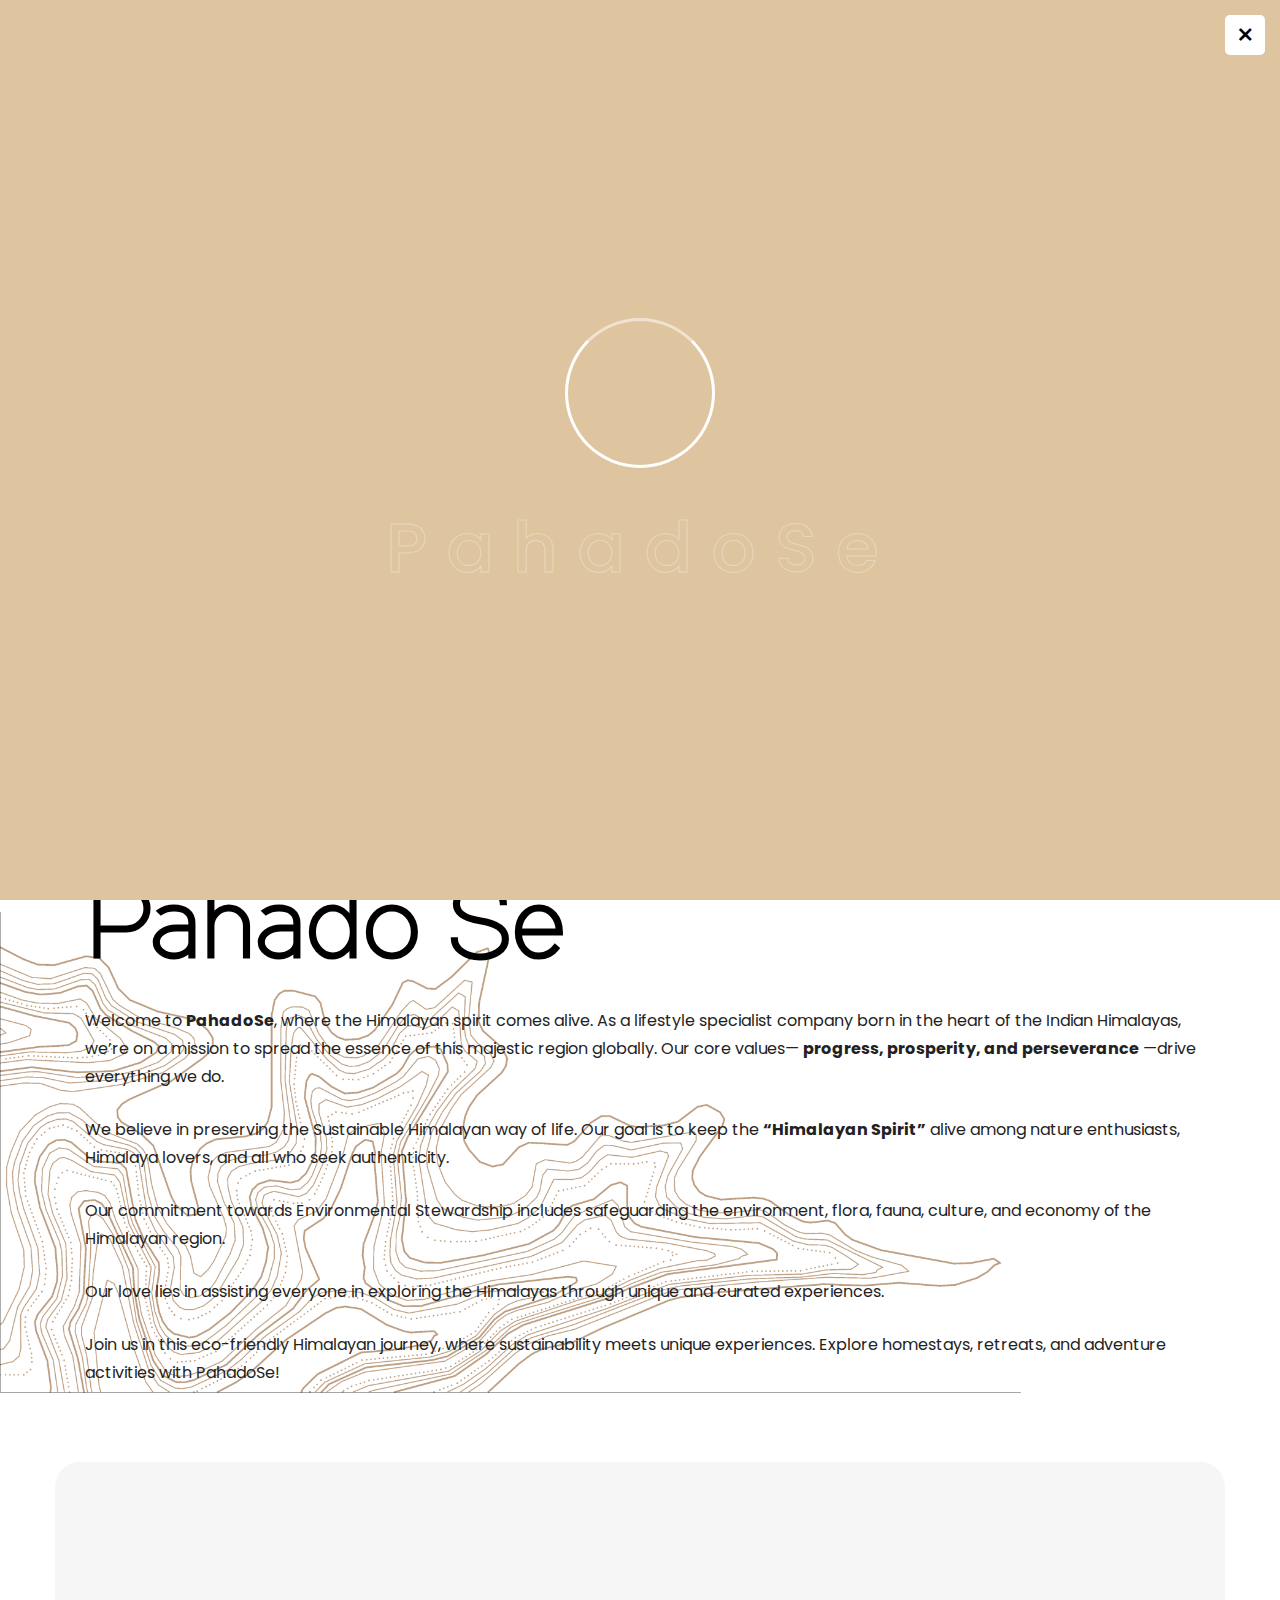
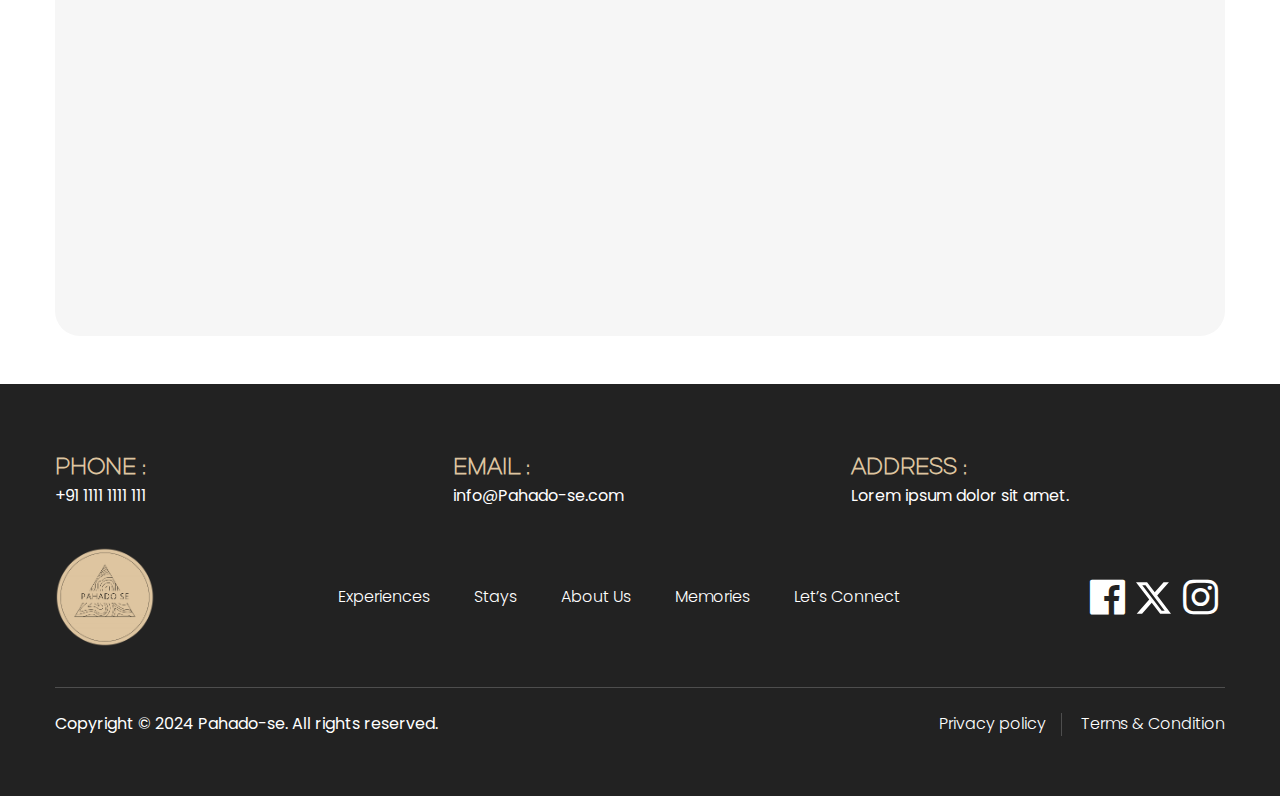
==== about.html @ 09b19520 "first commit" ====
﻿<!DOCTYPE html>
<html>

<head>
	<meta charset="utf-8">
	<!-- Responsive -->
	<meta http-equiv="X-UA-Compatible" content="IE=edge">
	<meta name="viewport" content="width=device-width, initial-scale=1.0, maximum-scale=1.0, user-scalable=0">

	<link rel="shortcut icon" href="images/logo.png" type="image/x-icon">
	<link rel="icon" href="images/logo.png" type="image/x-icon">

	<title>Pahado Se</title>


	<!-- Stylesheet  -->
	<link href="css/style-1.css" rel="stylesheet">

</head>

<body>

	<div class="page-wrapper">

		<!-- Preloader -->
		<div class="loader-wrap">
			<div class="preloader">
				<div class="preloader-close"><span class="fa fa-times fw-normal"></span></div>
				<div id="handle-preloader" class="handle-preloader">
					<div class="animation-preloader">
						<div class="spinner"></div>
						<div class="txt-loading">
							<span data-text-preloader="P" class="letters-loading">
								P
							</span>
							<span data-text-preloader="a" class="letters-loading">
								a
							</span>
							<span data-text-preloader="h" class="letters-loading">
								h
							</span>
							<span data-text-preloader="a" class="letters-loading">
								a
							</span>
							<span data-text-preloader="d" class="letters-loading">
								d
							</span>
							<span data-text-preloader="o" class="letters-loading">
								o
							</span>
							<span data-text-preloader="S" class="letters-loading">
								S
							</span>
							<span data-text-preloader="e" class="letters-loading">
								e
							</span>
						</div>
					</div>
				</div>
			</div>
		</div>
		<!-- End Preloader -->

		<!-- Main Header -->
		<header class="header header_style_one">
			<div class="middle_bar">
				<div class="auto-container">
					<div
						class="middle_bar_inner d-flex align-items-center justify-content-center justify-content-between gap-4 flex-wrap">
						<!-- Logo -->
						<div class="logo">
							<a href="index.html" class="logo_default"><img src="images/logoc.png" width="100px"
									alt="img"></a>
							<a href="index.html" class="logo_sticky"><img src="images/logoc.png" width="100px"
									alt="img"></a>
						</div>
						<div class="mainnav d-none d-lg-block">
							<ul class="main_menu">
								<li class="menu-item"><a href="index.html">Home</a></li>
								<li class="menu-item"><a href="experiences.html">Experiences</a></li>
								<li class="menu-item"><a href="stays.html">Stays</a></li>
								<li class="menu-item"><a href="about.html">About Us</a></li>
								<li class="menu-item"><a href="memories.html">Memories</a></li>
								<!-- <li class="menu-item"><a href="blog.html">Blog</a></li> -->
								<li class="menu-item"><a href="contact.html">Let’s Connect</a></li>
							</ul>
						</div>

						<div class="other_elements_wrapper d-flex align-items-center gap-4">
							<!-- Button Box -->
							<div class="button-box d-none d-sm-block">
								<a class="btn-style-one theme-btn" href="login.html">
									<div class="btn-wrap">
										<span class="text-one">Sign In</span>
										<span class="text-two">Sign In</span>
									</div>
								</a>
								<a class="btn-style-two theme-btn" href="login.html">
									<div class="btn-wrap">
										<span class="text-one">Sign In</span>
										<span class="text-two">Sign In</span>
									</div>
								</a>
							</div>

							<!-- Mobile Menu Toggle Button -->
							<div class="mr_menu_toggle d-lg-none">
								<span class="toggle_line"></span>
								<span class="toggle_line"></span>
								<span class="toggle_line"></span>
							</div>

						</div>
					</div>
				</div>
			</div>
		</header>

		<!-- Sticky/Fixed Nav -->
		<div class="fixed_menu w-100">
			<header class="header header_style_one"></header>
		</div>

		<!-- Mobile Responsive Menu -->
		<div class="mr_menu d-lg-none">

			<button type="button" class="mr_menu_close"><i class="fa fa-times"></i></button>
			<div class="logo"></div> <!-- Keep this div empty. Logo will come here by JavaScript -->
			<div class="mr_navmenu"></div> <!-- Keep this div empty. Menu will come here by JavaScript -->
		</div>
		<!-- End Main Header -->

		<!-- Page Banner -->
		<section class="page-banner" style="background-image: url(images/New/place/Place\ \(10\).jpeg)">
			<div class="auto-container">
				<ul class="page-breadbrumbs">
					<li><a href="#">Home</a></li>
					<li>about us</li>
				</ul>
				<h1 class="page-banner_title">ABOUT US</h1>
			</div>
		</section>
		<!-- End Page Banner -->

		<!-- About One -->
		<section class="about-one" style="background: url(images/contour.png); background-repeat: no-repeat; background-position: 0px 200px;">
			<div class="auto-container">
				<div class="row clearfix">
					<!-- Image Column -->
					<!-- Content Column -->
					<div class="about-one_content-column col-md-12 col-sm-12">
						<div class="about-one_content">
							<div class="sec-title_three">
								<div class="sec-title_three-title">Why with Us</div>
								<h1 class="sec-title_three-heading">Pahado Se</h1>
								<div class="sec-title_three-text">
									Welcome to <b>PahadoSe</b>, where the Himalayan spirit comes alive. As a lifestyle
									specialist company born in the heart of the Indian Himalayas, we’re on a mission to
									spread the essence of this majestic region globally. Our core values— <b>progress,
										prosperity, and perseverance</b> —drive everything we do.
								</div>
								<div class="sec-title_three-text">
									We believe in preserving the Sustainable Himalayan way of life. Our goal is to keep
									the <b>“Himalayan Spirit”</b> alive among nature enthusiasts, Himalaya lovers, and
									all who seek authenticity.
								</div>
								<div class="sec-title_three-text">Our commitment towards Environmental Stewardship includes safeguarding the environment, flora, fauna, culture, and economy of the Himalayan region.</div>
								<div class="sec-title_three-text">Our love lies in assisting everyone in exploring the Himalayas through unique and curated experiences.</div>
								<div class="sec-title_three-text">Join us in this eco-friendly Himalayan journey, where sustainability meets unique experiences. Explore homestays, retreats, and adventure activities with PahadoSe!</div>
							</div>
						</div>
					</div>
				</div>
			</div>
		</section>
		<!-- End About One -->

		<!-- Feature One -->
		<section class="feature-one style-three mb-5">
			<div class="auto-container">
				<div class="inner-container">
					<div class="row clearfix">

						<!-- Feature Block One -->
						<div class="feature-block_one col-lg-3 col-md-6 col-sm-12">
							<div class="feature-block_one-inner wow fadeInLeft" data-wow-delay="0ms"
								data-wow-duration="1500ms">
								<div class="feature-block_one-icon flaticon-smile-1"></div>
								<h5 class="feature-block_one-title">Customer Delight</h5>
								<div class="feature-block_one-text">We deliver the best service and experience for our
									customer.</div>
							</div>
						</div>

						<!-- Feature Block One -->
						<div class="feature-block_one col-lg-3 col-md-6 col-sm-12">
							<div class="feature-block_one-inner wow fadeInLeft" data-wow-delay="150ms"
								data-wow-duration="1500ms">
								<div class="feature-block_one-icon flaticon-mountain"></div>
								<h5 class="feature-block_one-title">Authentic Adventure</h5>
								<div class="feature-block_one-text">We deliver the real adventure experience for our
									dear customer.</div>
							</div>
						</div>

						<!-- Feature Block One -->
						<div class="feature-block_one col-lg-3 col-md-6 col-sm-12">
							<div class="feature-block_one-inner wow fadeInLeft" data-wow-delay="300ms"
								data-wow-duration="1500ms">
								<div class="feature-block_one-icon flaticon-flags"></div>
								<h5 class="feature-block_one-title">Expert Guides</h5>
								<div class="feature-block_one-text">We deliver only expert tour guides for our dear
									customer.</div>
							</div>
						</div>

						<!-- Feature Block One -->
						<div class="feature-block_one col-lg-3 col-md-6 col-sm-12">
							<div class="feature-block_one-inner wow fadeInLeft" data-wow-delay="450ms"
								data-wow-duration="1500ms">
								<div class="feature-block_one-icon flaticon-clock"></div>
								<h5 class="feature-block_one-title">Time Flexibility</h5>
								<div class="feature-block_one-text">We welcome time flexibility of traveling for our
									dear customer.</div>
							</div>
						</div>

					</div>
				</div>
			</div>
		</section>
		<!-- End Feature One -->

		<!-- Footer -->
		<footer class="main-footer">
			<div class="auto-container">
				<!-- Upper Box -->
				<div class="upper-box">
					<div class="d-flex  row flex-wrap ">
						<div class="col-md-4 col-6"><h5><b style="color: rgb(222,197,160);">PHONE : </b></h5><p style="color: white;">+91 1111 1111 111</p></div>
						<div class="col-md-4 col-6"><h5><b style="color: rgb(222,197,160);">EMAIL : </b></h5><p style="color: white;">info@Pahado-se.com</p></div>
						<div class="col-md-4"><h5><b style="color: rgb(222,197,160);">ADDRESS : </b></h5><p style="color: white;">Lorem ipsum dolor sit amet.</p></div>
	
					</div>
				</div>
				<div class="upper-box mt-4">
					<div class="d-flex align-items-center justify-content-between flex-wrap">
						<div class="footer-logo"><a href="index-4.html"><img src="images/logoc.png" width="100px" alt=""
									title=""></a></div>
						<ul class="footer-nav">
							<li><a href="experiences.html">Experiences</a></li>
							<li><a href="stays.html">Stays</a></li>
							<li><a href="about.html">About Us</a></li>
							<li><a href="memories.html">Memories</a></li>
							<!-- <li><a href="blog.html">Blog</a></li> -->
							<li><a href="contact.html">Let’s Connect</a></li>
						</ul>
						<!-- Social Box -->
						<div class="footer-social_box">
							<a href="https://facebook.com/" class="fab fa-facebook fa-fw"></a>
							<a href="https://twitter.com/"><svg style="margin-top: -5px !important;"
									xmlns="http://www.w3.org/2000/svg" width="35" height="40" fill="currentColor"
									class="bi bi-twitter-x" viewBox="0 0 16 16">
									<path
										d="M12.6.75h2.454l-5.36 6.142L16 15.25h-4.937l-3.867-5.07-4.425 5.07H.316l5.733-6.57L0 .75h5.063l3.495 4.633L12.601.75Zm-.86 13.028h1.36L4.323 2.145H2.865z" />
								</svg></a>
							<a href="https://instagram.com/" class="fab fa-instagram fa-fw"></a>
						</div>
					</div>
				</div>

				<div class="footer-bottom">
					<div class="d-flex align-items-center justify-content-between flex-wrap">
						<div class="copyright">Copyright &copy; 2024 Pahado-se. All rights reserved.</div>
						<ul class="footer-bottom_nav">
							<li><a href="#">Privacy policy</a></li>
							<li><a href="#">Terms & Condition</a></li>
						</ul>
					</div>
				</div>

			</div>
		</footer>

	</div>
	<!-- End PageWrapper -->

	<!-- Scroll To Top -->
	<div class="scroll-to-top"><span class="fas fa-arrow-up fa-fw"></span></div>

	<script src="js/jquery.js"></script>
	<script src="js/popper.min.js"></script>
	<script src="js/bootstrap.min.js"></script>
	<script src="js/magnific-popup.min.js"></script>
	<script src="js/appear.js"></script>
	<script src="js/parallax.min.js"></script>
	<script src="js/tilt.jquery.min.js"></script>
	<script src="js/owl.js"></script>
	<script src="js/wow.js"></script>

	<script src="js/odometer.js"></script>
	<script src="js/isotope.js"></script>
	<script src="js/jquery.marquee.min.js"></script>
	<script src="js/parallax-scroll.js"></script>
	<script src="js/nav-tool.js"></script>
	<script src="js/mixitup.js"></script>
	<script src="js/swiper.min.js"></script>
	<script src="js/jquery-ui.js"></script>
	<script src="js/select2.min.js"></script>
	<script src="js/flatpickr.min.js"></script>
	<script src="js/price-range.js"></script>

	<script src="js/script.js"></script>

	<!--[if lt IE 9]><script src="https://cdnjs.cloudflare.com/ajax/libs/html5shiv/3.7.3/html5shiv.js"></script><![endif]-->
	<!--[if lt IE 9]><script src="js/respond.js"></script><![endif]-->

</body>

</html>
---- css/style-1.css ----
/* Vacasky - Tour & Travel Agency HTML Template */

/* 
	
	font-family: 'Poppins', sans-serif;
	font-family: 'Oswald', sans-serif;
	
*/
/* Google Fonts  */
@import url('https://fonts.googleapis.com/css2?family=Oswald:wght@400;500;600;700;800&family=Poppins:wght@400;500;600;700&display=swap');

@import url('bootstrap.css');
@import url('global.css');
@import url('header.css');
@import url('footer.css');
@import url('sidebar.css');
@import url('icofont.css');
@import url('font-awesome.css');
@import url('flaticon_sky-flat.css');
@import url('animate.css');
@import url('owl.css');
@import url('swiper.min.css');
@import url('jquery-ui.css');
@import url('preloader.css');
@import url('custom-animate.css');
@import url('magnific-popup.css');
@import url('odometer-theme-default.css');
@import url('select2.css');
@import url('flatpickr.css');
@import url('custom.css');
@import url('responsive.css');
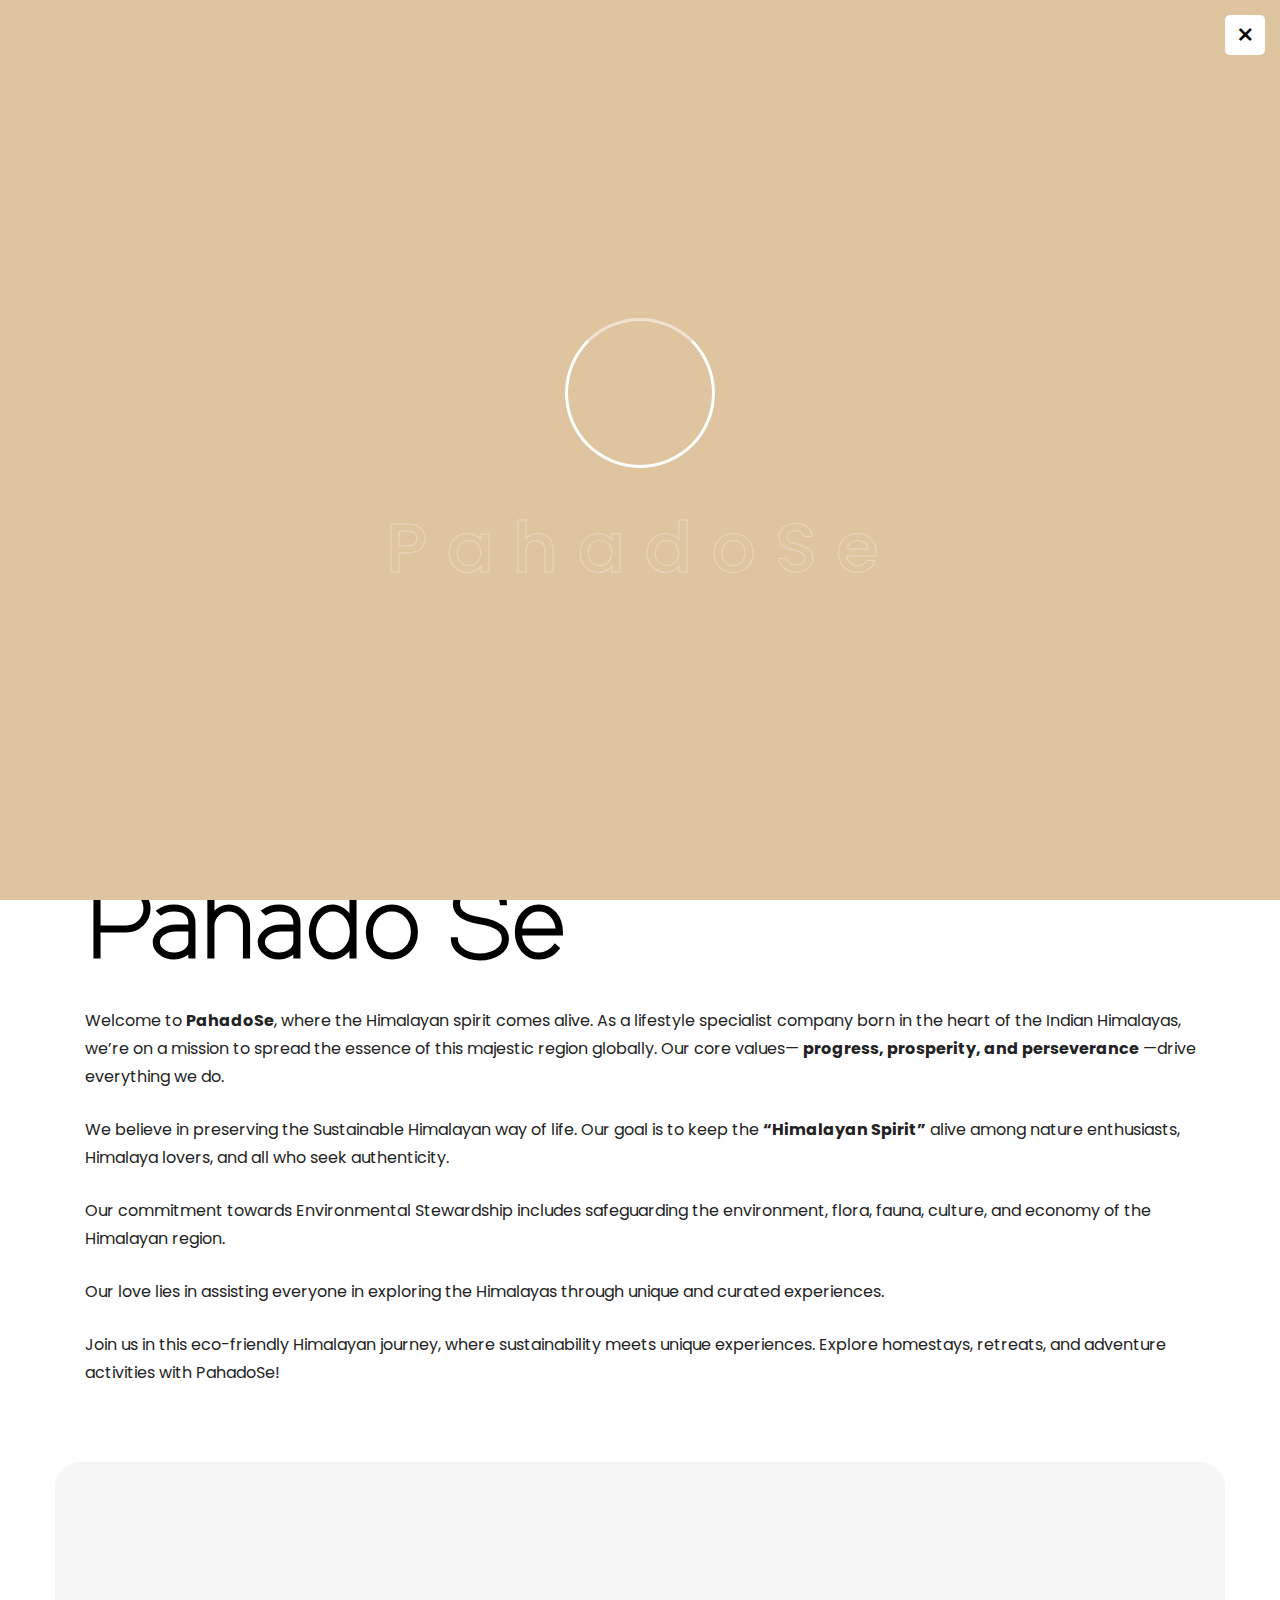
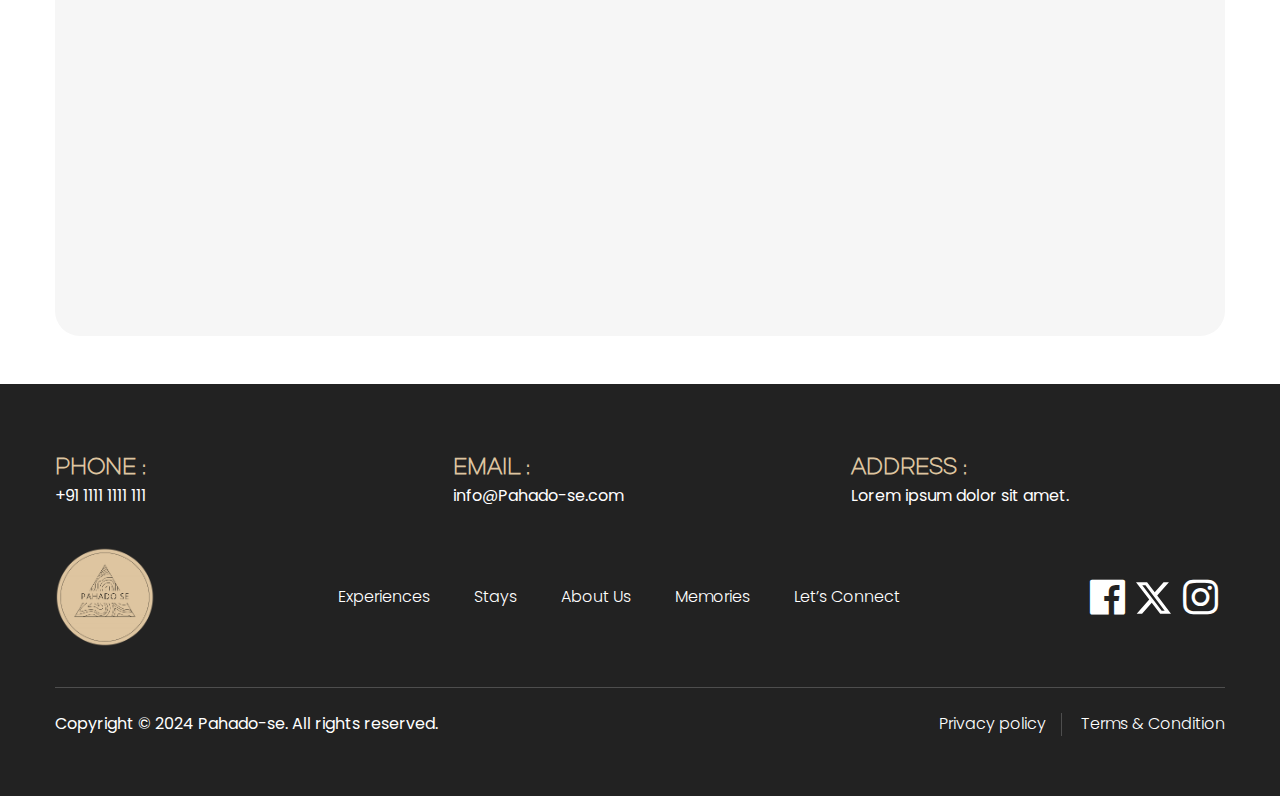
==== commit c707c283: "Update about.html 4" ====
--- a/about.html
+++ b/about.html
@@ -143,36 +143,48 @@
 		<!-- End Page Banner -->
 
 		<!-- About One -->
-		<section class="about-one" style="background: url(images/contour.png); background-repeat: no-repeat; background-position: 0px 200px;">
-			<div class="auto-container">
-				<div class="row clearfix">
-					<!-- Image Column -->
-					<!-- Content Column -->
-					<div class="about-one_content-column col-md-12 col-sm-12">
-						<div class="about-one_content">
-							<div class="sec-title_three">
-								<div class="sec-title_three-title">Why with Us</div>
-								<h1 class="sec-title_three-heading">Pahado Se</h1>
-								<div class="sec-title_three-text">
-									Welcome to <b>PahadoSe</b>, where the Himalayan spirit comes alive. As a lifestyle
-									specialist company born in the heart of the Indian Himalayas, we’re on a mission to
-									spread the essence of this majestic region globally. Our core values— <b>progress,
-										prosperity, and perseverance</b> —drive everything we do.
+		<div style="background:url(images/New/c.jpg) center  no-repeat;background-size: contain; ">
+			<section class="about-one" style="background-color: rgba(255, 255, 255, 0.3);">
+				<div class="auto-container">
+					<div class="row clearfix">
+						<!-- Image Column -->
+						<!-- Content Column -->
+						<div class="about-one_content-column col-md-12 col-sm-12">
+							<div class="about-one_content">
+								<div class="sec-title_three">
+									<div class="sec-title_three-title">Why with Us</div>
+									<h1 class="sec-title_three-heading">Pahado Se</h1>
+									<div class="sec-title_three-text">
+										Welcome to <b>PahadoSe</b>, where the Himalayan spirit comes alive. As a
+										lifestyle
+										specialist company born in the heart of the Indian Himalayas, we’re on a mission
+										to
+										spread the essence of this majestic region globally. Our core values—
+										<b>progress,
+											prosperity, and perseverance</b> —drive everything we do.
+									</div>
+									<div class="sec-title_three-text">
+										We believe in preserving the Sustainable Himalayan way of life. Our goal is to
+										keep
+										the <b>“Himalayan Spirit”</b> alive among nature enthusiasts, Himalaya lovers,
+										and
+										all who seek authenticity.
+									</div>
+									<div class="sec-title_three-text">Our commitment towards Environmental Stewardship
+										includes safeguarding the environment, flora, fauna, culture, and economy of the
+										Himalayan region.</div>
+									<div class="sec-title_three-text">Our love lies in assisting everyone in exploring
+										the Himalayas through unique and curated experiences.</div>
+									<div class="sec-title_three-text">Join us in this eco-friendly Himalayan journey,
+										where sustainability meets unique experiences. Explore homestays, retreats, and
+										adventure activities with PahadoSe!</div>
 								</div>
-								<div class="sec-title_three-text">
-									We believe in preserving the Sustainable Himalayan way of life. Our goal is to keep
-									the <b>“Himalayan Spirit”</b> alive among nature enthusiasts, Himalaya lovers, and
-									all who seek authenticity.
-								</div>
-								<div class="sec-title_three-text">Our commitment towards Environmental Stewardship includes safeguarding the environment, flora, fauna, culture, and economy of the Himalayan region.</div>
-								<div class="sec-title_three-text">Our love lies in assisting everyone in exploring the Himalayas through unique and curated experiences.</div>
-								<div class="sec-title_three-text">Join us in this eco-friendly Himalayan journey, where sustainability meets unique experiences. Explore homestays, retreats, and adventure activities with PahadoSe!</div>
-							</div>
-						</div>
-					</div>
-				</div>
-			</div>
-		</section>
+							</div>
+						</div>
+					</div>
+				</div>
+			</section>
+		</div>
 		<!-- End About One -->
 
 		<!-- Feature One -->
@@ -317,4 +329,4 @@
 
 </body>
 
-</html>+</html>
